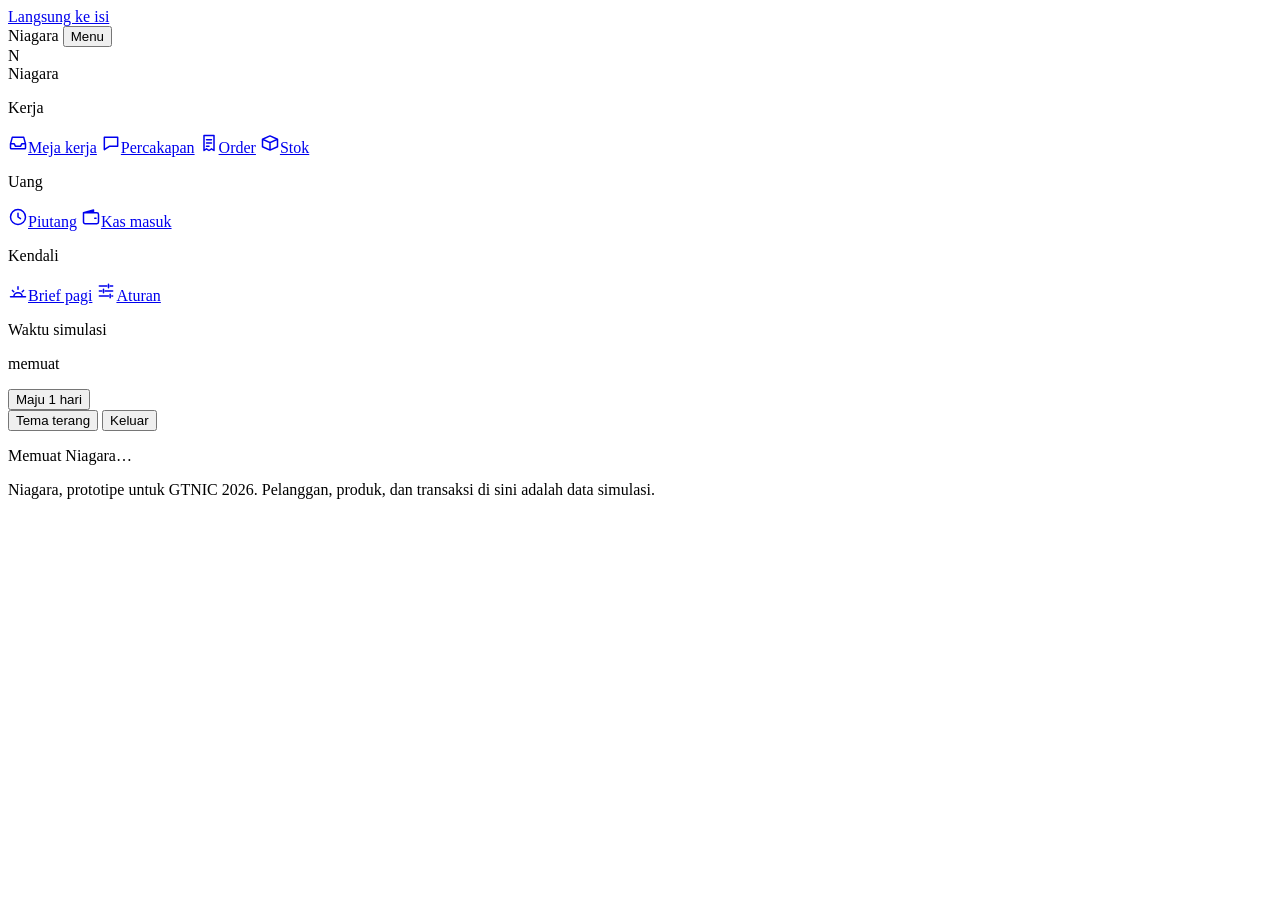
==== app/static/index.html @ 5800d051 "Pesan tahanan dan pembayaran yang mudah dipahami pemilik toko Pesan order ditahan kini menyebut bara" ====
<!doctype html>
<html lang="id" data-theme="light">
<head>
  <meta charset="utf-8">
  <meta name="viewport" content="width=device-width, initial-scale=1">
  <title>Niagara · Meja kerja distributor</title>
  <link rel="preconnect" href="https://fonts.googleapis.com">
  <link rel="preconnect" href="https://fonts.gstatic.com" crossorigin>
  <link rel="stylesheet" href="https://fonts.googleapis.com/css2?family=IBM+Plex+Mono:wght@500&display=swap">
  <link rel="preconnect" href="https://api.fontshare.com" crossorigin>
  <link rel="stylesheet" href="https://api.fontshare.com/v2/css?f[]=satoshi@400,500,700,900&display=swap">
  <link rel="stylesheet" href="/static/styles.css?v=23">
  <script>
    try { const t = localStorage.getItem("niagara-theme"); if (t) document.documentElement.dataset.theme = t; } catch (e) {}
  </script>
  <script src="/static/app.js?v=24" defer></script>
</head>
<body class="signed-out">
  <a class="skip" href="#main">Langsung ke isi</a>

  <header class="mobilebar">
    <span class="wordmark">Niagara</span>
    <button type="button" class="btn btn-ghost" id="menu-toggle" aria-expanded="false" aria-controls="sidebar">Menu</button>
  </header>

  <aside class="sidebar" id="sidebar">
    <div class="side-brand">
      <span class="brand-mark" aria-hidden="true">N</span>
      <div class="side-brand-text">
        <span class="wordmark">Niagara</span>
        <span class="company" id="company"></span>
      </div>
    </div>

    <nav class="side-nav" aria-label="Halaman">
      <p class="nav-label">Kerja</p>
      <a href="#/meja" data-route="meja"><svg viewBox="0 0 24 24" width="20" height="20" aria-hidden="true" focusable="false"><path d="M3 13h4.5l1.5 3h6l1.5-3H21M5.2 5h13.6L21 13v5a1 1 0 0 1-1 1H4a1 1 0 0 1-1-1v-5z" fill="none" stroke="currentColor" stroke-width="1.8" stroke-linecap="round" stroke-linejoin="round"/></svg><span>Meja kerja</span><span class="count" id="count-approvals"></span></a>
      <a href="#/percakapan" data-route="percakapan"><svg viewBox="0 0 24 24" width="20" height="20" aria-hidden="true" focusable="false"><path d="M4 5h16v11H10l-6 4z" fill="none" stroke="currentColor" stroke-width="1.8" stroke-linecap="round" stroke-linejoin="round"/></svg><span>Percakapan</span></a>
      <a href="#/order" data-route="order"><svg viewBox="0 0 24 24" width="20" height="20" aria-hidden="true" focusable="false"><path d="M6 3h12v18l-3-2-3 2-3-2-3 2zM9 8h6M9 12h6M9 16h3" fill="none" stroke="currentColor" stroke-width="1.8" stroke-linecap="round" stroke-linejoin="round"/></svg><span>Order</span></a>
      <a href="#/stok" data-route="stok"><svg viewBox="0 0 24 24" width="20" height="20" aria-hidden="true" focusable="false"><path d="M3 7.5l9-4 9 4-9 4zM3 7.5v9l9 4 9-4v-9M12 11.5v9" fill="none" stroke="currentColor" stroke-width="1.8" stroke-linecap="round" stroke-linejoin="round"/></svg><span>Stok</span></a>
      <p class="nav-label">Uang</p>
      <a href="#/piutang" data-route="piutang"><svg viewBox="0 0 24 24" width="20" height="20" aria-hidden="true" focusable="false"><path d="M12 3a9 9 0 1 0 0 18 9 9 0 0 0 0-18zM12 7.5V12l3 2" fill="none" stroke="currentColor" stroke-width="1.8" stroke-linecap="round" stroke-linejoin="round"/></svg><span>Piutang</span></a>
      <a href="#/kas" data-route="kas"><svg viewBox="0 0 24 24" width="20" height="20" aria-hidden="true" focusable="false"><path d="M3 7h16a2 2 0 0 1 2 2v9a2 2 0 0 1-2 2H5a2 2 0 0 1-2-2zM3 7l12-3.5V7M16.5 13.5h1.5" fill="none" stroke="currentColor" stroke-width="1.8" stroke-linecap="round" stroke-linejoin="round"/></svg><span>Kas masuk</span><span class="count" id="count-unmatched"></span></a>
      <p class="nav-label">Kendali</p>
      <a href="#/brief" data-route="brief"><svg viewBox="0 0 24 24" width="20" height="20" aria-hidden="true" focusable="false"><path d="M3 19h18M7 19a5 5 0 0 1 10 0M12 7v3M5.3 11.3l1.6 1.6M18.7 11.3l-1.6 1.6" fill="none" stroke="currentColor" stroke-width="1.8" stroke-linecap="round" stroke-linejoin="round"/></svg><span>Brief pagi</span></a>
      <a href="#/aturan" data-route="aturan"><svg viewBox="0 0 24 24" width="20" height="20" aria-hidden="true" focusable="false"><path d="M4 6h9M17 6h3M4 12h3M11 12h9M4 18h11M19 18h1M15 4v4M9 10v4M17 16v4" fill="none" stroke="currentColor" stroke-width="1.8" stroke-linecap="round" stroke-linejoin="round"/></svg><span>Aturan</span></a>
    </nav>

    <section class="sim-card" aria-labelledby="sim-title">
      <p class="sim-title" id="sim-title">Waktu simulasi</p>
      <p class="sim-clock" id="clock" aria-live="polite">memuat</p>
      <button type="button" class="btn btn-block" id="advance">Maju 1 hari</button>
    </section>

    <div class="side-user">
      <span class="avatar" id="user-initials" aria-hidden="true"></span>
      <div class="side-user-text">
        <span class="side-user-name" id="who"></span>
        <span class="side-user-role" id="role"></span>
      </div>
    </div>
    <div class="side-actions">
      <button type="button" class="btn btn-ghost btn-small" id="theme">Tema terang</button>
      <button type="button" class="btn btn-ghost btn-small" id="logout">Keluar</button>
    </div>
  </aside>

  <div class="content">
    <main id="main" tabindex="-1">
      <p class="state-msg">Memuat Niagara…</p>
    </main>
    <footer class="foot">
      <span>Niagara, prototipe untuk GTNIC 2026. Pelanggan, produk, dan transaksi di sini adalah data simulasi.</span>
      <button type="button" class="btn btn-ghost btn-small" id="reset" hidden>Ulang data simulasi</button>
    </footer>
  </div>

  <dialog id="sheet" class="sheet" aria-labelledby="sheet-title">
    <div class="sheet-head">
      <p class="sheet-crumb" id="sheet-crumb"></p>
      <h2 id="sheet-title" class="sr-only">Detail</h2>
      <button type="button" class="icon-btn" id="sheet-close" aria-label="Tutup panel">
        <svg viewBox="0 0 20 20" width="18" height="18" aria-hidden="true"><path d="M5 5l10 10M15 5L5 15" stroke="currentColor" stroke-width="1.8" stroke-linecap="round"/></svg>
      </button>
    </div>
    <div id="sheet-body" class="sheet-body"></div>
  </dialog>

  <dialog id="modal" class="modal" aria-labelledby="modal-title">
    <h2 id="modal-title"></h2>
    <div id="modal-body"></div>
  </dialog>

  <dialog id="confirm" class="modal" aria-labelledby="confirm-title">
    <form method="dialog">
      <h2 id="confirm-title">Konfirmasi</h2>
      <p id="confirm-text"></p>
      <div class="row-actions">
        <button type="submit" value="cancel" class="btn">Batal</button>
        <button type="submit" value="ok" class="btn btn-primary" id="confirm-ok">Ya, lanjutkan</button>
      </div>
    </form>
  </dialog>

  <div id="toast" class="toast" role="status" aria-live="polite"></div>
</body>
</html>
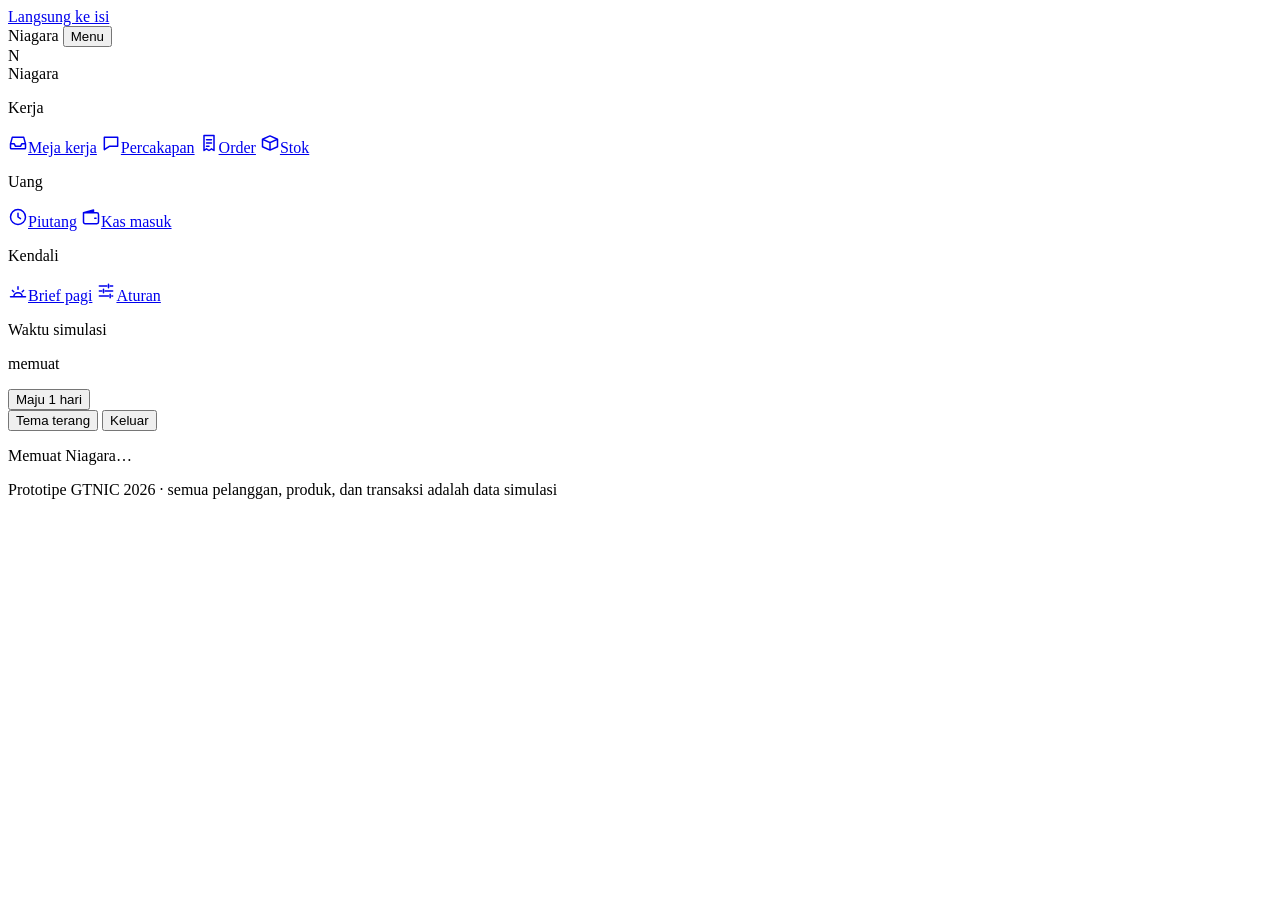
==== commit 953690b6: "Dashboard lebih ringkas: buang teks pengantar yang mengulang Kalimat pengantar halaman, catatan kaki" ====
--- a/app/static/index.html
+++ b/app/static/index.html
@@ -9,11 +9,11 @@
   <link rel="stylesheet" href="https://fonts.googleapis.com/css2?family=IBM+Plex+Mono:wght@500&display=swap">
   <link rel="preconnect" href="https://api.fontshare.com" crossorigin>
   <link rel="stylesheet" href="https://api.fontshare.com/v2/css?f[]=satoshi@400,500,700,900&display=swap">
-  <link rel="stylesheet" href="/static/styles.css?v=23">
+  <link rel="stylesheet" href="/static/styles.css?v=28">
   <script>
     try { const t = localStorage.getItem("niagara-theme"); if (t) document.documentElement.dataset.theme = t; } catch (e) {}
   </script>
-  <script src="/static/app.js?v=24" defer></script>
+  <script src="/static/app.js?v=27" defer></script>
 </head>
 <body class="signed-out">
   <a class="skip" href="#main">Langsung ke isi</a>
@@ -70,7 +70,7 @@
       <p class="state-msg">Memuat Niagara…</p>
     </main>
     <footer class="foot">
-      <span>Niagara, prototipe untuk GTNIC 2026. Pelanggan, produk, dan transaksi di sini adalah data simulasi.</span>
+      <span>Prototipe GTNIC 2026 · semua pelanggan, produk, dan transaksi adalah data simulasi</span>
       <button type="button" class="btn btn-ghost btn-small" id="reset" hidden>Ulang data simulasi</button>
     </footer>
   </div>
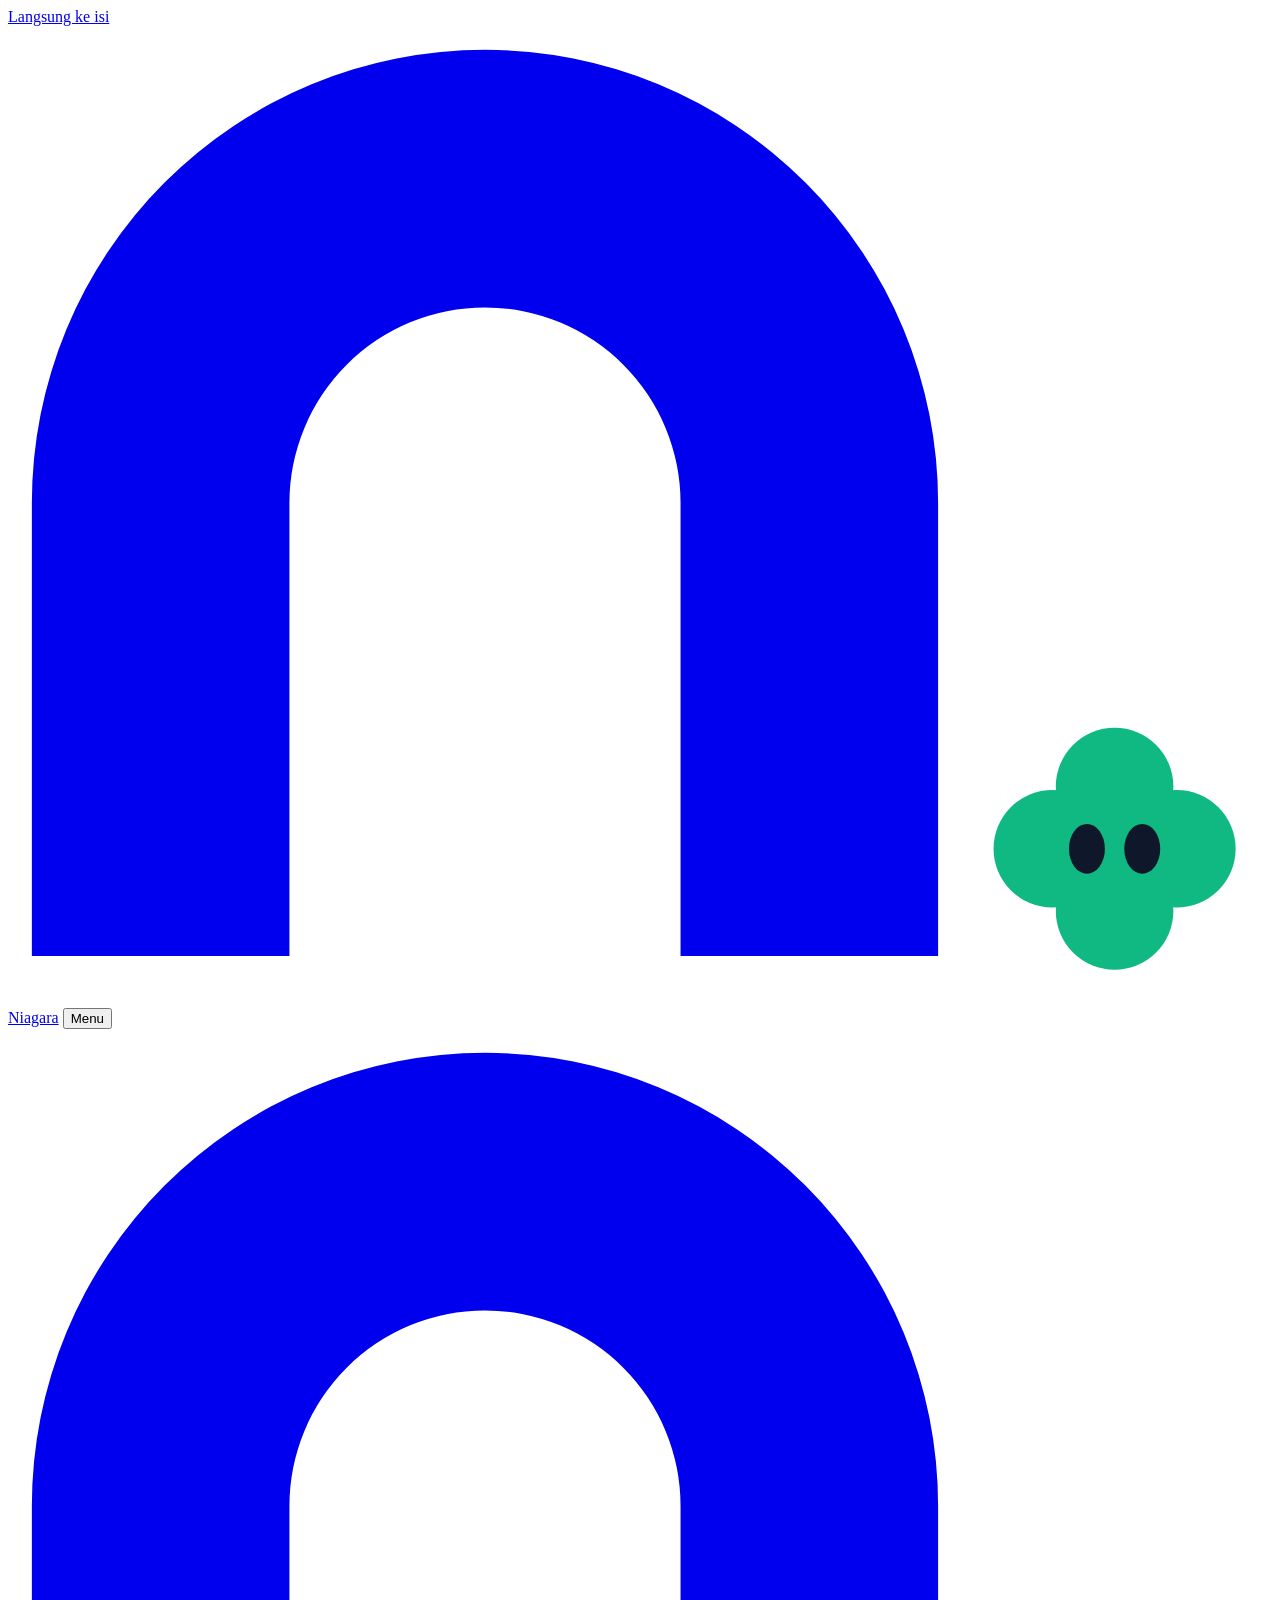
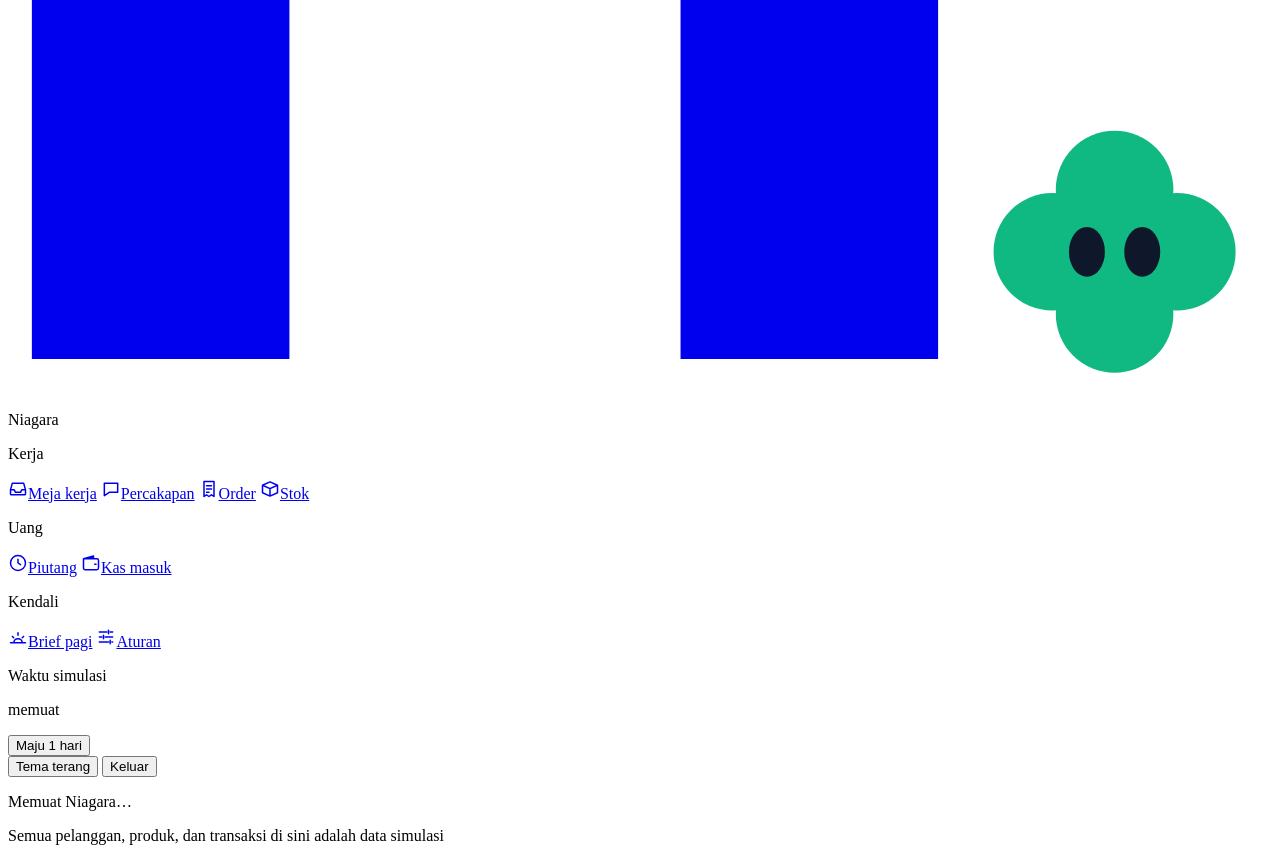
==== commit f6e9224f: "Landing page di / dan logo baru Halaman depan sekarang landing page dengan animasi cara kerja agen. " ====
--- a/app/static/index.html
+++ b/app/static/index.html
@@ -4,28 +4,29 @@
   <meta charset="utf-8">
   <meta name="viewport" content="width=device-width, initial-scale=1">
   <title>Niagara · Meja kerja distributor</title>
+  <link rel="icon" href="/static/favicon.svg" type="image/svg+xml">
   <link rel="preconnect" href="https://fonts.googleapis.com">
   <link rel="preconnect" href="https://fonts.gstatic.com" crossorigin>
   <link rel="stylesheet" href="https://fonts.googleapis.com/css2?family=IBM+Plex+Mono:wght@500&display=swap">
   <link rel="preconnect" href="https://api.fontshare.com" crossorigin>
   <link rel="stylesheet" href="https://api.fontshare.com/v2/css?f[]=satoshi@400,500,700,900&display=swap">
-  <link rel="stylesheet" href="/static/styles.css?v=28">
+  <link rel="stylesheet" href="/static/styles.css?v=29">
   <script>
     try { const t = localStorage.getItem("niagara-theme"); if (t) document.documentElement.dataset.theme = t; } catch (e) {}
   </script>
-  <script src="/static/app.js?v=27" defer></script>
+  <script src="/static/app.js?v=28" defer></script>
 </head>
 <body class="signed-out">
   <a class="skip" href="#main">Langsung ke isi</a>
 
   <header class="mobilebar">
-    <span class="wordmark">Niagara</span>
+    <a class="wordmark mobile-brand" href="/"><svg class="logo" viewBox="-1 -1 53 41" aria-hidden="true" focusable="false"><path fill="currentColor" d="M0 38V19a19 19 0 0 1 38 0v19H27.2V19a8.2 8.2 0 0 0-16.4 0v19z"/><g transform="translate(45.4 33.5) scale(0.29) translate(-20 -20)"><g fill="#10B981"><circle cx="20" cy="11" r="8.5"/><circle cx="29" cy="20" r="8.5"/><circle cx="20" cy="29" r="8.5"/><circle cx="11" cy="20" r="8.5"/><circle cx="20" cy="20" r="9"/></g><ellipse cx="16" cy="20" rx="2.6" ry="3.6" fill="#0F172A"/><ellipse cx="24" cy="20" rx="2.6" ry="3.6" fill="#0F172A"/></g></svg>Niagara</a>
     <button type="button" class="btn btn-ghost" id="menu-toggle" aria-expanded="false" aria-controls="sidebar">Menu</button>
   </header>
 
   <aside class="sidebar" id="sidebar">
     <div class="side-brand">
-      <span class="brand-mark" aria-hidden="true">N</span>
+      <a class="brand-mark" href="/" aria-label="Halaman Niagara"><svg class="logo" viewBox="-1 -1 53 41" aria-hidden="true" focusable="false"><path fill="currentColor" d="M0 38V19a19 19 0 0 1 38 0v19H27.2V19a8.2 8.2 0 0 0-16.4 0v19z"/><g transform="translate(45.4 33.5) scale(0.29) translate(-20 -20)"><g fill="#10B981"><circle cx="20" cy="11" r="8.5"/><circle cx="29" cy="20" r="8.5"/><circle cx="20" cy="29" r="8.5"/><circle cx="11" cy="20" r="8.5"/><circle cx="20" cy="20" r="9"/></g><ellipse cx="16" cy="20" rx="2.6" ry="3.6" fill="#0F172A"/><ellipse cx="24" cy="20" rx="2.6" ry="3.6" fill="#0F172A"/></g></svg></a>
       <div class="side-brand-text">
         <span class="wordmark">Niagara</span>
         <span class="company" id="company"></span>
@@ -70,7 +71,7 @@
       <p class="state-msg">Memuat Niagara…</p>
     </main>
     <footer class="foot">
-      <span>Prototipe GTNIC 2026 · semua pelanggan, produk, dan transaksi adalah data simulasi</span>
+      <span>Semua pelanggan, produk, dan transaksi di sini adalah data simulasi</span>
       <button type="button" class="btn btn-ghost btn-small" id="reset" hidden>Ulang data simulasi</button>
     </footer>
   </div>
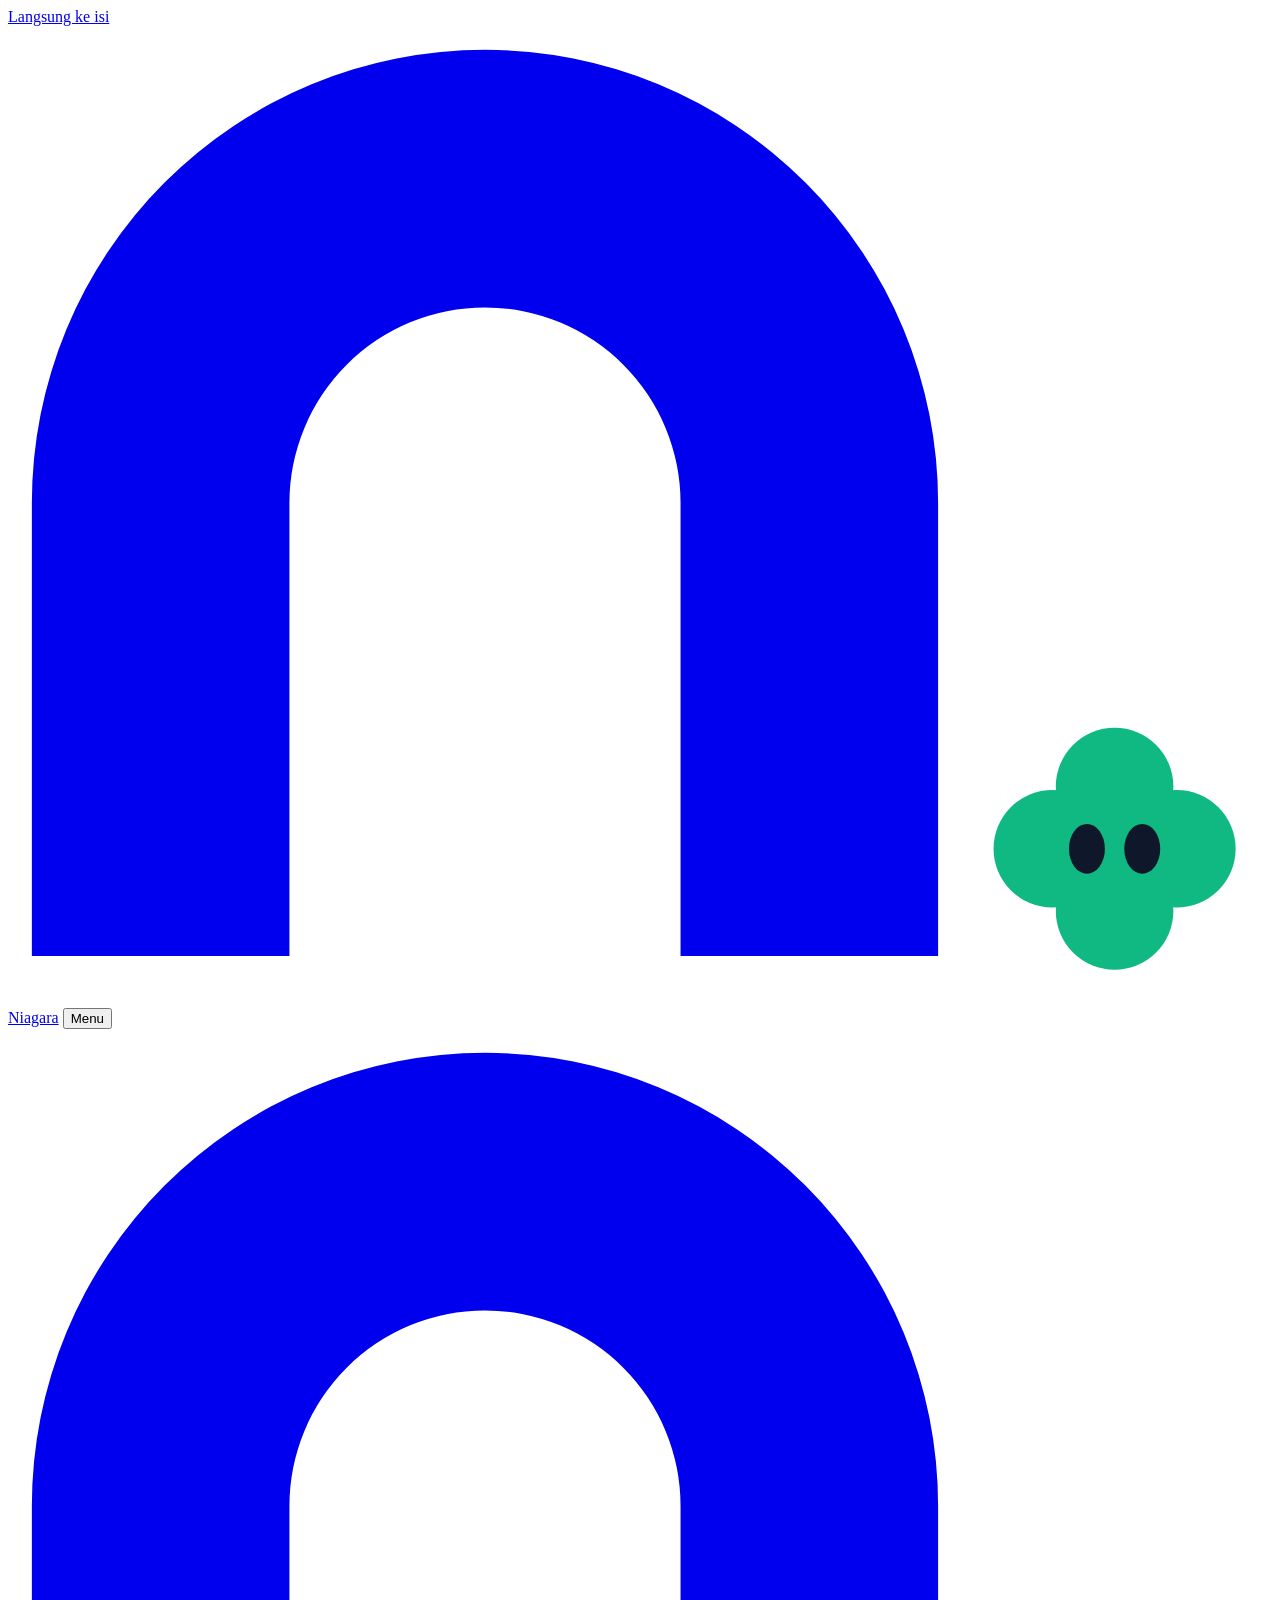
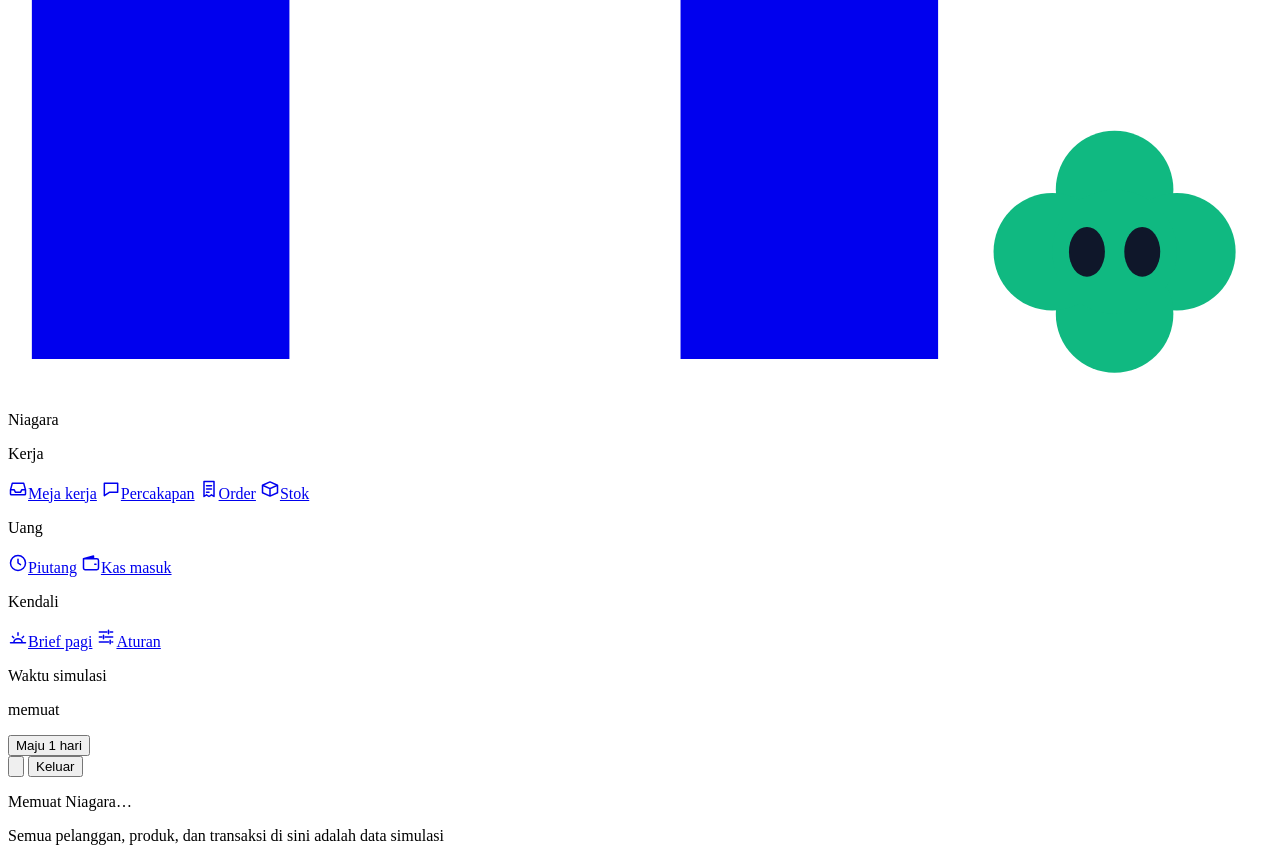
==== commit 37e8580e: "README baru, saklar tema, contoh penagihan, dan repo dirapikan README ditulis ulang: header logo, ba" ====
--- a/app/static/index.html
+++ b/app/static/index.html
@@ -10,11 +10,11 @@
   <link rel="stylesheet" href="https://fonts.googleapis.com/css2?family=IBM+Plex+Mono:wght@500&display=swap">
   <link rel="preconnect" href="https://api.fontshare.com" crossorigin>
   <link rel="stylesheet" href="https://api.fontshare.com/v2/css?f[]=satoshi@400,500,700,900&display=swap">
-  <link rel="stylesheet" href="/static/styles.css?v=29">
+  <link rel="stylesheet" href="/static/styles.css?v=33">
   <script>
     try { const t = localStorage.getItem("niagara-theme"); if (t) document.documentElement.dataset.theme = t; } catch (e) {}
   </script>
-  <script src="/static/app.js?v=28" defer></script>
+  <script src="/static/app.js?v=32" defer></script>
 </head>
 <body class="signed-out">
   <a class="skip" href="#main">Langsung ke isi</a>
@@ -61,7 +61,9 @@
       </div>
     </div>
     <div class="side-actions">
-      <button type="button" class="btn btn-ghost btn-small" id="theme">Tema terang</button>
+      <button type="button" class="theme-switch" id="theme" role="switch" aria-checked="false" aria-label="Tema gelap" title="Ganti ke tema gelap">
+        <span class="theme-track"><svg viewBox="0 0 24 24" aria-hidden="true"><circle cx="12" cy="12" r="4.5" fill="currentColor"/><path d="M12 2v2.5M12 19.5V22M2 12h2.5M19.5 12H22M4.9 4.9l1.8 1.8M17.3 17.3l1.8 1.8M4.9 19.1l1.8-1.8M17.3 6.7l1.8-1.8" stroke="currentColor" stroke-width="2" stroke-linecap="round"/></svg><svg viewBox="0 0 24 24" aria-hidden="true"><path fill="currentColor" d="M20.5 14.6A8.5 8.5 0 0 1 9.4 3.5a8.5 8.5 0 1 0 11.1 11.1Z"/></svg><span class="theme-knob"><svg viewBox="0 0 24 24" aria-hidden="true" class="theme-sun"><circle cx="12" cy="12" r="4.5" fill="currentColor"/><path d="M12 2v2.5M12 19.5V22M2 12h2.5M19.5 12H22M4.9 4.9l1.8 1.8M17.3 17.3l1.8 1.8M4.9 19.1l1.8-1.8M17.3 6.7l1.8-1.8" stroke="currentColor" stroke-width="2" stroke-linecap="round"/></svg><svg viewBox="0 0 24 24" aria-hidden="true" class="theme-moon"><path fill="currentColor" d="M20.5 14.6A8.5 8.5 0 0 1 9.4 3.5a8.5 8.5 0 1 0 11.1 11.1Z"/></svg></span></span>
+      </button>
       <button type="button" class="btn btn-ghost btn-small" id="logout">Keluar</button>
     </div>
   </aside>
